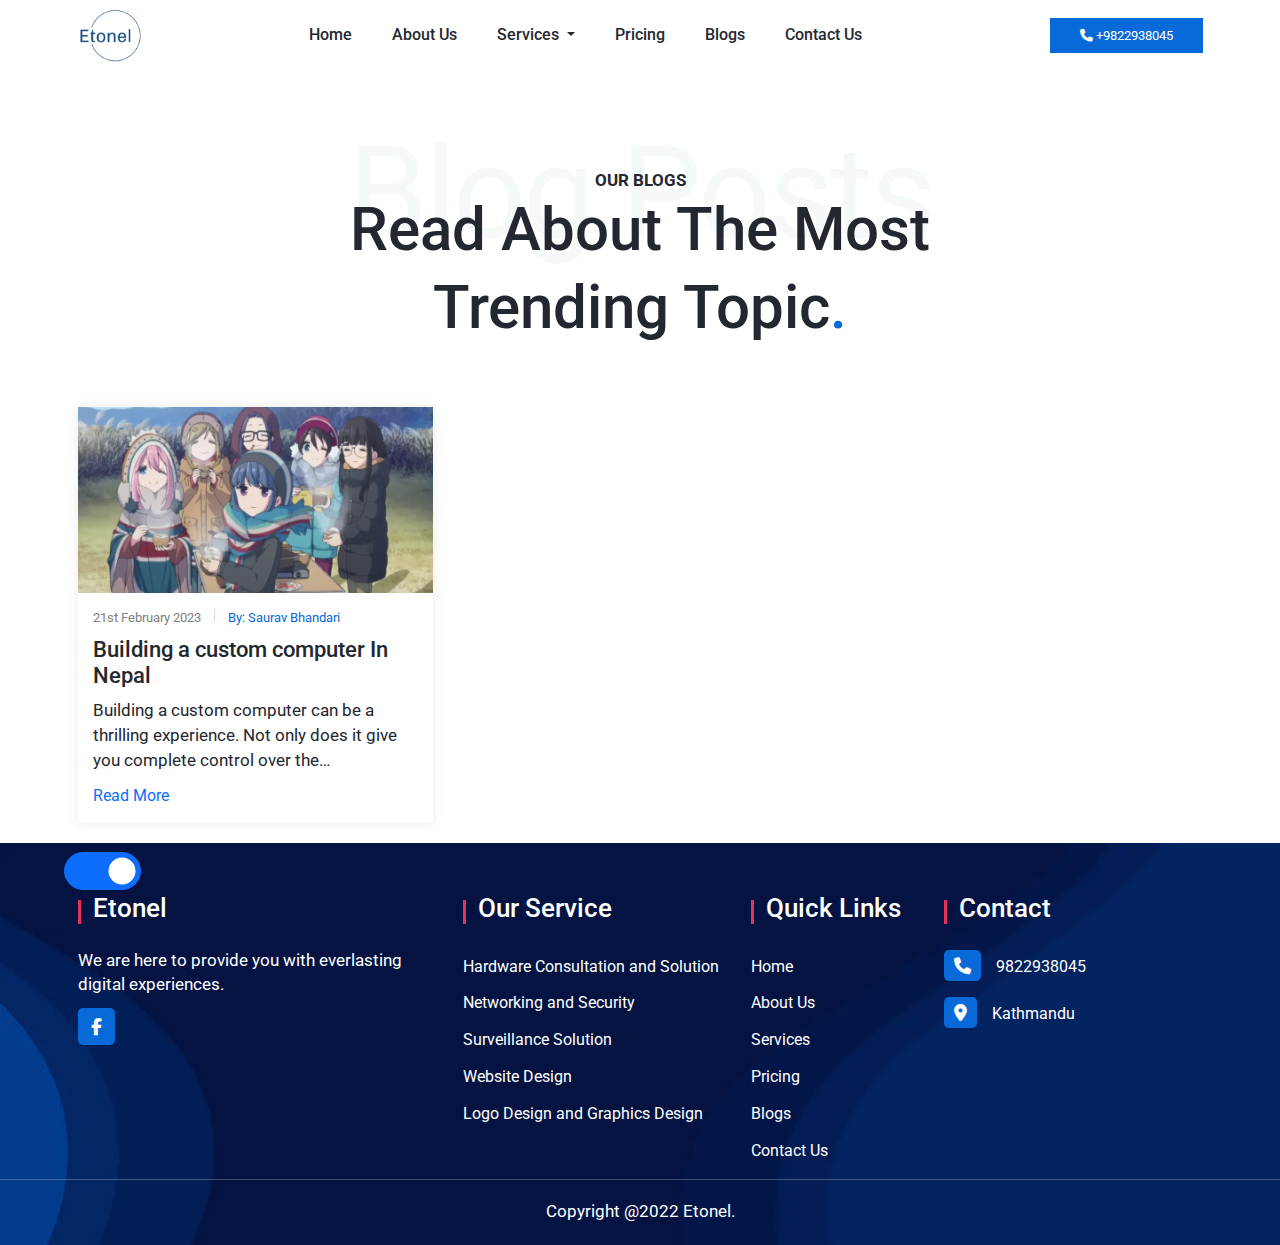
==== blogs/index.html @ bbca48eb "Blogs structure" ====
<!DOCTYPE html>
<html lang="en">
  <head>
    <meta charset="UTF-8" />
    <meta http-equiv="X-UA-Compatible" content="IE=edge" />
    <meta name="viewport" content="width=device-width, initial-scale=1.0" />
    <title>Blogs</title>
    <link
      rel="shortcut icon"
      href="../img/etonel-logo-temp.webp"
      type="image/x-icon"
    />
    <link rel="stylesheet" href="../styles/style.min.css" />
    <style>
      .blogs .card .card-body {
        background: linear-gradient(var(--color-primary) 0 0) no-repeat,
          linear-gradient(var(--color-primary) 0 0) no-repeat;
        background-size: 4px 0%, 4px 0%;
        background-position: left bottom, top right;
        transition: background-size 1s;
        padding: 1.5rem;
      }
      .blogs .card .card-body:hover {
        background-size: 4px 100%, 4px 100%;
      }
      .blogs .card .card-body p:first-of-type {
        color: gray;
        font-size: var(--h6-fontsize);
      }
      .blogs .card .card-body p:first-of-type .vr {
        margin: 0 1rem;
      }
      .blogs .card .card-body h2 {
        margin-bottom: 1rem;
        font-size: var(--h3-fontsize);
      }
      .blogs .card .card-body p:nth-of-type(2) {
        display: -webkit-box;
        -webkit-line-clamp: 3;
        -webkit-box-orient: vertical;
        overflow: hidden;
      }
    </style>
  </head>
  <body>
    <script src="../header.js"></script>
    <my-header></my-header>
    <main>
      <section class="blogs">
        <div class="container">
          <div class="section-heading">
            <h1>Our Blogs</h1>
            <p>Blog Posts</p>
            <p>Read About The Most Trending Topic<span>.</span></p>
          </div>
          <div class="row g-4 g-md-5 row-cols-1 row-cols-md-2 row-cols-lg-3">
            <div class="col">
              <div class="card">
                <img src="../img/yuru-camp-blog.webp" alt="" />
                <div class="card-body">
                  <p>
                    21st February 2023 <span class="vr"></span>
                    <span>By: Saurav Bhandari</span>
                  </p>
                  <h2>Building a custom computer In Nepal</h2>
                  <p>
                    Building a custom computer can be a thrilling experience.
                    Not only does it give you complete control over the
                    components you choose
                  </p>
                  <a
                    href="building-custom-computer-in-nepal.html"
                    class="stretched-link"
                    >Read More
                  </a>
                </div>
              </div>
            </div>
          </div>
        </div>
      </section>
    </main>
    <my-footer></my-footer>
    <script src="../footer.js"></script>
    <script
      src="https://cdn.jsdelivr.net/npm/bootstrap@5.3.0-alpha1/dist/js/bootstrap.bundle.min.js"
      integrity="sha384-w76AqPfDkMBDXo30jS1Sgez6pr3x5MlQ1ZAGC+nuZB+EYdgRZgiwxhTBTkF7CXvN"
      crossorigin="anonymous"
    ></script>
    <script src="../main.js"></script>
  </body>
</html>
---- styles/style.min.css ----
@import"https://cdn.jsdelivr.net/npm/bootstrap@5.3.0-alpha1/dist/css/bootstrap.min.css";@import"https://fonts.googleapis.com/css2?family=Roboto:wght@100;300;400;500;700;900&display=swap";@import"https://cdnjs.cloudflare.com/ajax/libs/font-awesome/6.2.1/css/all.min.css";:root{font-size:62.5%;--h1-fontsize: clamp(5.2rem, 4vw, 9.2rem);--h2-fontsize: clamp(2.5rem, 3vw, 4.1rem);--h3-fontsize: clamp(2rem, 1.7vw, 3rem);--p-h4-fontsize: clamp(1.6rem, 1.3vw, 2.5rem);--h5-fontsize: clamp(1.3rem, 1.1vw, 2rem);--h6-fontsize: clamp(1.1rem, 1vw, 1.6rem);--social-icon-fontsize: clamp(1.7rem, 1.1vw, 2.5rem);--footer-heading-fontsize: clamp(2rem, 2vw, 3.35rem);--clr-light: #fff;--clr-dark: #23272f;--card-background: #fff;--card-box-shadow: 0 0 10px 3px #0000000d;--color-primary: #086ad8;--color-secondary: #c0e6f0;--color-accent: #051242;--color-heading-h2: #f5f9fa;--foreground: var(--clr-dark);--background: var(--clr-light)}.darkmode{--card-background: #000;--card-box-shadow: 0 0 5px 0px #000;--color-primary: #086ad8;--color-secondary: #001b7e;--color-accent: #051242;--color-heading-h2: #c0e6f021;--foreground: var(--clr-light);--background: var(--clr-dark)}*,*::before,*::after{box-sizing:border-box;margin:0;padding:0;font:inherit}html{scroll-behavior:smooth}body{background:var(--background);color:var(--foreground);font-family:"Roboto",sans-serif;font-size:1.6rem;overflow-x:hidden;line-height:1.5}section{padding:10rem 0 2rem}section:hover .section-heading h2,section:hover .section-heading h1{background-size:.2rem 100%,.2rem 100%}section .section-heading h2,section .section-heading h1{background:linear-gradient(var(--color-primary) 0 0) no-repeat,linear-gradient(var(--color-primary) 0 0) no-repeat;background-size:.2rem 0%,.2rem 0%;background-position:left bottom,top right;transition:background-size 1s}p{color:var(--foreground);font-size:var(--p-h4-fontsize)}span{color:var(--color-primary)}a{text-decoration:none}h1{font-size:var(--h1-fontsize);font-weight:700}h2{font-size:var(--h2-fontsize)}h3{font-size:var(--h3-fontsize)}h4{font-size:var(--p-h4-fontsize)}h5{font-size:var(--h5-fontsize)}h6{font-size:var(--h6-fontsize)}img,picture,svg,video{max-width:100%;height:auto}.btn-all{display:inline-block;font-size:var(--h6-fontsize);padding:0rem 2.9rem;background-color:var(--color-primary);border:1px solid var(--color-primary);color:var(--clr-light);line-height:4.5rem;transition:background-color .5s}.btn-all:hover{background-color:var(--color-accent);border:1px solid var(--color-accent)}.primary-color{background-color:var(--color-primary)}.secondary-color{background-color:var(--color-secondary)}.accent-color{background-color:var(--color-accent)}header{background-color:var(--background);padding:1rem 0}header .navbar .navbar-brand img{width:5vw}@media(max-width: 991px){header .navbar .navbar-brand img{width:7vw}}@media(max-width: 576px){header .navbar .navbar-brand img{width:15vw}}header .navbar .nav-link{margin-right:3rem;font-weight:500;color:var(--foreground);transition:color .8s}header .navbar .nav-link:hover{color:var(--color-primary)}header .dropdown:hover .dropdown-menu{display:block}header .dropdown-menu{background-color:rgba(255,255,255,.664)}header .dropdown-item{font-size:var(--h5-fontsize)}header .btn-all{line-height:2.6}header .form-switch{position:fixed;font-size:var(--h2-fontsize);bottom:0;left:5%}.section-heading{text-align:center;position:relative;margin-bottom:6rem}.section-heading h2,.section-heading h1{text-transform:uppercase;font-size:var(--p-h4-fontsize);width:-moz-fit-content;width:fit-content;margin:0 auto;padding:0 .5rem}.section-heading p:first-of-type{position:absolute;left:50%;transform:translateX(-50%);font-size:clamp(7rem,10vw,16rem);color:var(--color-heading-h2);top:-43px;z-index:-1;letter-spacing:-3px;line-height:130px;width:100%}@media(width <= 576px){.section-heading p:first-of-type{line-height:1.2}}.section-heading p:nth-of-type(2){font-size:clamp(2.5rem,5vw,6rem);line-height:1.3;font-weight:500;width:60%;margin:auto}@media(width <= 576px){.section-heading p:nth-of-type(2){width:100%}}.card{background:var(--card-background);color:var(--foreground);box-shadow:var(--card-box-shadow);border:none}footer{padding:5rem 0rem 1rem;background:url("../img/footer-bg1.webp");background-repeat:no-repeat;background-size:cover;color:#fff}footer p{color:#fff}@media(width <= 576px){footer h2,footer h3{margin-bottom:1rem}}footer h2{margin-bottom:2rem}footer .socials a{color:#fff}footer .socials a i{border-radius:.5rem;background-color:var(--color-primary);font-size:var(--social-icon-fontsize);display:inline-block;padding:1rem 1.3rem;margin-right:1.3rem}footer h3{position:relative;z-index:1;font-size:var(--footer-heading-fontsize);margin-bottom:2.5rem;padding-left:1.5rem}footer h3::before{position:absolute;content:"";width:.3rem;height:100%;background:#e6335a;left:0;z-index:-1}footer h3::after{position:absolute;content:"";background:var(--color-accent);width:.7rem;height:.7rem;left:0;top:0;right:0;overflow:hidden;animation:footer-line 5s forwards 0s ease-in alternate infinite running}@keyframes footer-line{0%{transform:translateY(5%)}100%{transform:translateY(300%)}}footer ul{list-style:none;margin:0;padding:0}footer ul li{line-height:2.3}footer ul li a{color:var(--clr-light)}footer ul li a i{border-radius:.5rem;background-color:var(--color-primary);font-size:var(--social-icon-fontsize);display:inline-block;padding:.7rem 1rem;margin:0rem 1.5rem 1.5rem 0rem}footer hr{color:var(--clr-light)}/*# sourceMappingURL=style.min.css.map */
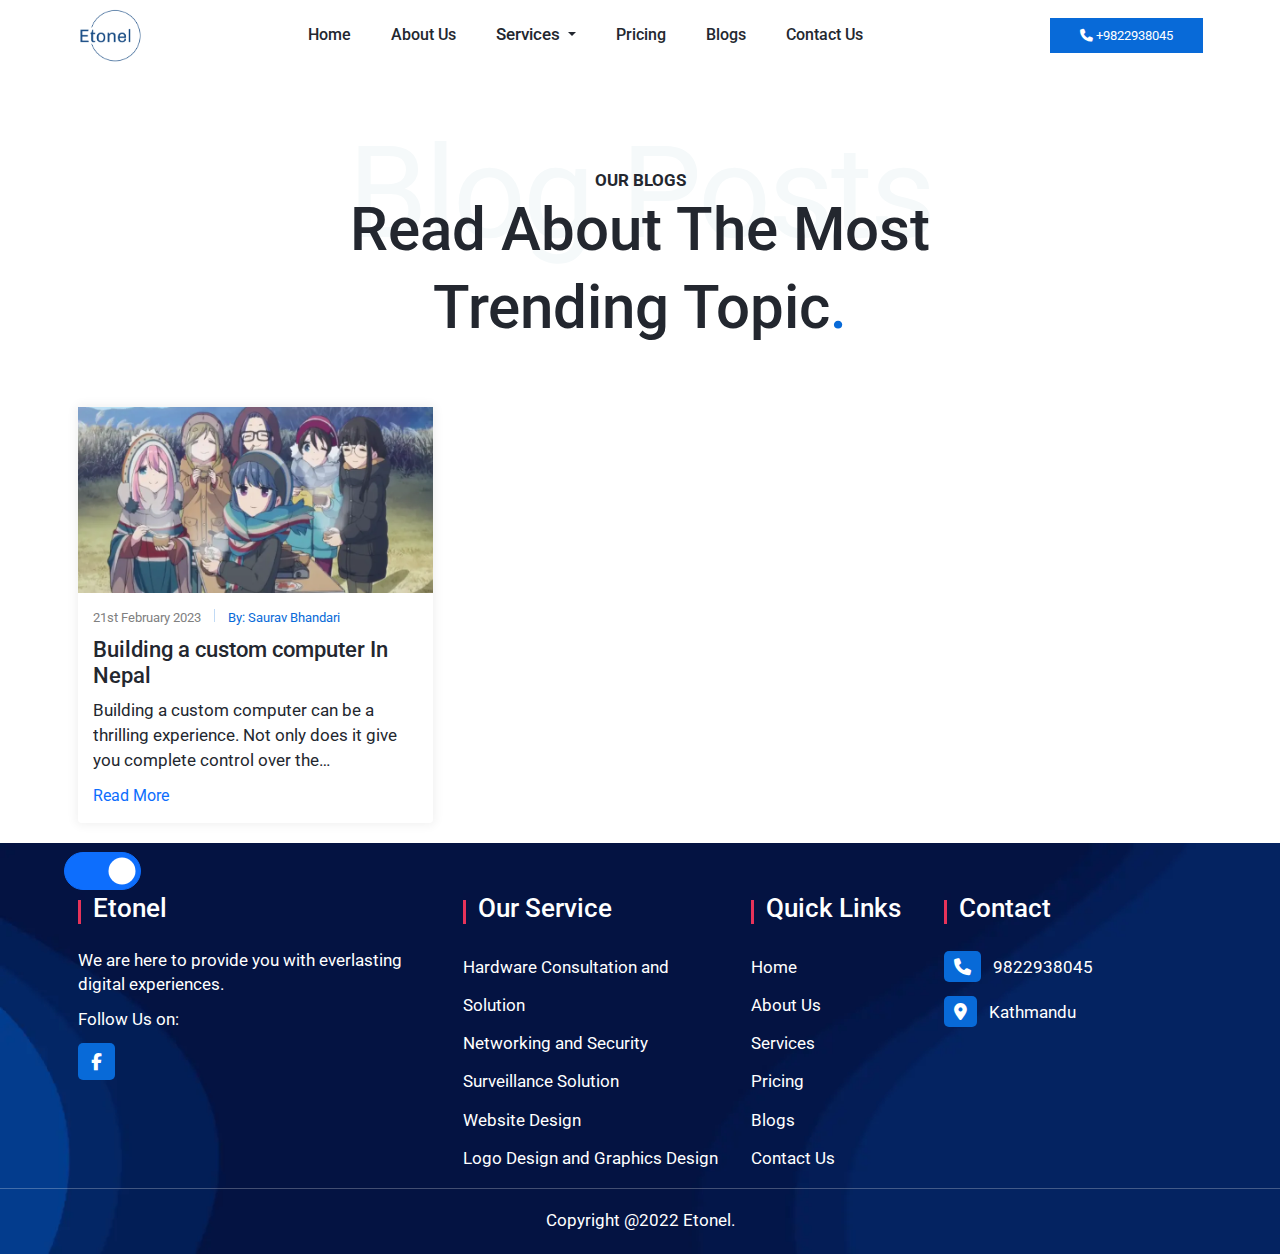
==== commit 6ee9fae7: "Fixed github" ====
--- a/blogs/index.html
+++ b/blogs/index.html
@@ -43,8 +43,89 @@
     </style>
   </head>
   <body>
-    <script src="../header.js"></script>
-    <my-header></my-header>
+    <header class="sticky-top py-0">
+      <div class="container">
+        <nav class="navbar navbar-expand-lg">
+          <a class="navbar-brand" href="../"
+            ><img src="../img/etonel-logo-temp.webp"
+          /></a>
+          <button
+            class="navbar-toggler"
+            type="button"
+            data-bs-toggle="collapse"
+            data-bs-target="#navbarNavAltMarkup"
+            aria-controls="navbarNavAltMarkup"
+            aria-expanded="false"
+            aria-label="Toggle navigation"
+          >
+            <span class="navbar-toggler-icon"></span>
+          </button>
+          <div class="collapse navbar-collapse" id="navbarNavAltMarkup">
+            <div class="navbar-nav mx-auto">
+              <a class="nav-link" href="../index.html">Home</a>
+              <a class="nav-link" href="../about-us.html">About Us</a>
+              <li class="nav-item dropdown">
+                <a
+                  class="nav-link dropdown-toggle"
+                  href="../#"
+                  role="button"
+                  data-bs-toggle="dropdown"
+                  aria-expanded="false"
+                >
+                  Services
+                </a>
+                <ul class="dropdown-menu">
+                  <li>
+                    <a class="dropdown-item" href="../services.html"
+                      >All Services</a
+                    >
+                  </li>
+                  <li>
+                    <a
+                      class="dropdown-item"
+                      href="../hardware-consultation-solution.html"
+                      >Hardware Consultation and Solution</a
+                    >
+                  </li>
+                  <li>
+                    <a
+                      class="dropdown-item"
+                      href="../networking-security-surveillance-solution.html"
+                      >Networking and Security Surveillance Solution</a
+                    >
+                  </li>
+                  <li>
+                    <a class="dropdown-item" href="../website-design.html"
+                      >Website Design</a
+                    >
+                  </li>
+                  <li>
+                    <a class="dropdown-item" href="../logo-graphics-design.html"
+                      >Logo Design and Graphics Design</a
+                    >
+                  </li>
+                </ul>
+              </li>
+              <a class="nav-link" href="../pricing.html">Pricing</a>
+              <a class="nav-link" href="../blogs/index.html">Blogs</a>
+              <a class="nav-link" href="../contact-us.html">Contact Us</a>
+            </div>
+          </div>
+          <a href="tel:9822938045" class="btn-all d-none d-lg-block"
+            ><i class="fa-solid fa-phone"> </i> +9822938045</a
+          >
+          <div class="form-switch">
+            <input
+              class="form-check-input dark-mode-toggle"
+              type="checkbox"
+              role="switch"
+              id="dark-mode-toggle"
+              checked
+            />
+          </div>
+        </nav>
+      </div>
+    </header>
     <main>
       <section class="blogs">
         <div class="container">
@@ -80,8 +161,80 @@
         </div>
       </section>
     </main>
-    <my-footer></my-footer>
-    <script src="../footer.js"></script>
+    <footer>
+      <div class="container">
+        <div class="row g-4 g-md-5">
+          <div class="col-12 col-md-6 col-lg-4">
+            <h3>Etonel</h3>
+            <p>
+              We are here to provide you with everlasting digital experiences.
+            </p>
+            <div class="socials">
+              <p>Follow Us on:</p>
+              <a
+                href="https://www.facebook.com/profile.php?id=100090161113381"
+                target="_blank"
+                ><i class="fab fa-facebook-f"></i
+              ></a>
+            </div>
+          </div>
+          <div class="col-12 col-md-6 col-lg-3">
+            <h3>Our Service</h3>
+            <ul>
+              <li>
+                <a href="../hardware-consultation-solution.html"
+                  >Hardware Consultation and Solution</a
+                >
+              </li>
+              <li>
+                <a href="../networking-security-surveillance-solution.html"
+                  >Networking and Security Surveillance Solution</a
+                >
+              </li>
+              <li><a href="../website-design.html">Website Design</a></li>
+              <li>
+                <a href="../logo-graphics-design.html"
+                  >Logo Design and Graphics Design</a
+                >
+              </li>
+            </ul>
+          </div>
+          <div class="col-12 col-md-6 col-lg-2">
+            <h3>Quick Links</h3>
+            <ul>
+              <li><a href="../">Home</a></li>
+              <li><a href="../about-us.html">About Us</a></li>
+              <li><a href="../services.html">Services</a></li>
+              <li><a href="../pricing.html">Pricing</a></li>
+              <li><a href="../blogs/index.html">Blogs</a></li>
+              <li><a href="../contact-us.html">Contact Us</a></li>
+            </ul>
+          </div>
+          <div class="col-12 col-md-6 col-lg-3">
+            <h3>Contact</h3>
+            <ul>
+              <li>
+                <a href="tel:9822938045"
+                  ><i class="fa-solid fa-phone"></i>9822938045</a
+                >
+              </li>
+              <li>
+                <a
+                  href="https://goo.gl/maps/kBCqeNANVbs2h7Vr5"
+                  rel="noopener"
+                  target="_blank"
+                  ><i class="fas fa-map-marker-alt"></i>Kathmandu</a
+                >
+              </li>
+            </ul>
+          </div>
+        </div>
+      </div>
+      <hr />
+      <div class="container pt-3">
+        <p class="text-center">Copyright @2022 Etonel.</p>
+      </div>
+    </footer>
     <script
       src="https://cdn.jsdelivr.net/npm/bootstrap@5.3.0-alpha1/dist/js/bootstrap.bundle.min.js"
       integrity="sha384-w76AqPfDkMBDXo30jS1Sgez6pr3x5MlQ1ZAGC+nuZB+EYdgRZgiwxhTBTkF7CXvN"
--- a/styles/style.min.css
+++ b/styles/style.min.css
@@ -1 +1 @@
-@import"https://cdn.jsdelivr.net/npm/bootstrap@5.3.0-alpha1/dist/css/bootstrap.min.css";@import"https://fonts.googleapis.com/css2?family=Roboto:wght@100;300;400;500;700;900&display=swap";@import"https://cdnjs.cloudflare.com/ajax/libs/font-awesome/6.2.1/css/all.min.css";:root{font-size:62.5%;--h1-fontsize: clamp(5.2rem, 4vw, 9.2rem);--h2-fontsize: clamp(2.5rem, 3vw, 4.1rem);--h3-fontsize: clamp(2rem, 1.7vw, 3rem);--p-h4-fontsize: clamp(1.6rem, 1.3vw, 2.5rem);--h5-fontsize: clamp(1.3rem, 1.1vw, 2rem);--h6-fontsize: clamp(1.1rem, 1vw, 1.6rem);--social-icon-fontsize: clamp(1.7rem, 1.1vw, 2.5rem);--footer-heading-fontsize: clamp(2rem, 2vw, 3.35rem);--clr-light: #fff;--clr-dark: #23272f;--card-background: #fff;--card-box-shadow: 0 0 10px 3px #0000000d;--color-primary: #086ad8;--color-secondary: #c0e6f0;--color-accent: #051242;--color-heading-h2: #f5f9fa;--foreground: var(--clr-dark);--background: var(--clr-light)}.darkmode{--card-background: #000;--card-box-shadow: 0 0 5px 0px #000;--color-primary: #086ad8;--color-secondary: #001b7e;--color-accent: #051242;--color-heading-h2: #c0e6f021;--foreground: var(--clr-light);--background: var(--clr-dark)}*,*::before,*::after{box-sizing:border-box;margin:0;padding:0;font:inherit}html{scroll-behavior:smooth}body{background:var(--background);color:var(--foreground);font-family:"Roboto",sans-serif;font-size:1.6rem;overflow-x:hidden;line-height:1.5}section{padding:10rem 0 2rem}section:hover .section-heading h2,section:hover .section-heading h1{background-size:.2rem 100%,.2rem 100%}section .section-heading h2,section .section-heading h1{background:linear-gradient(var(--color-primary) 0 0) no-repeat,linear-gradient(var(--color-primary) 0 0) no-repeat;background-size:.2rem 0%,.2rem 0%;background-position:left bottom,top right;transition:background-size 1s}p{color:var(--foreground);font-size:var(--p-h4-fontsize)}span{color:var(--color-primary)}a{text-decoration:none}h1{font-size:var(--h1-fontsize);font-weight:700}h2{font-size:var(--h2-fontsize)}h3{font-size:var(--h3-fontsize)}h4{font-size:var(--p-h4-fontsize)}h5{font-size:var(--h5-fontsize)}h6{font-size:var(--h6-fontsize)}img,picture,svg,video{max-width:100%;height:auto}.btn-all{display:inline-block;font-size:var(--h6-fontsize);padding:0rem 2.9rem;background-color:var(--color-primary);border:1px solid var(--color-primary);color:var(--clr-light);line-height:4.5rem;transition:background-color .5s}.btn-all:hover{background-color:var(--color-accent);border:1px solid var(--color-accent)}.primary-color{background-color:var(--color-primary)}.secondary-color{background-color:var(--color-secondary)}.accent-color{background-color:var(--color-accent)}header{background-color:var(--background);padding:1rem 0}header .navbar .navbar-brand img{width:5vw}@media(max-width: 991px){header .navbar .navbar-brand img{width:7vw}}@media(max-width: 576px){header .navbar .navbar-brand img{width:15vw}}header .navbar .nav-link{margin-right:3rem;font-weight:500;color:var(--foreground);transition:color .8s}header .navbar .nav-link:hover{color:var(--color-primary)}header .dropdown:hover .dropdown-menu{display:block}header .dropdown-menu{background-color:rgba(255,255,255,.664)}header .dropdown-item{font-size:var(--h5-fontsize)}header .btn-all{line-height:2.6}header .form-switch{position:fixed;font-size:var(--h2-fontsize);bottom:0;left:5%}.section-heading{text-align:center;position:relative;margin-bottom:6rem}.section-heading h2,.section-heading h1{text-transform:uppercase;font-size:var(--p-h4-fontsize);width:-moz-fit-content;width:fit-content;margin:0 auto;padding:0 .5rem}.section-heading p:first-of-type{position:absolute;left:50%;transform:translateX(-50%);font-size:clamp(7rem,10vw,16rem);color:var(--color-heading-h2);top:-43px;z-index:-1;letter-spacing:-3px;line-height:130px;width:100%}@media(width <= 576px){.section-heading p:first-of-type{line-height:1.2}}.section-heading p:nth-of-type(2){font-size:clamp(2.5rem,5vw,6rem);line-height:1.3;font-weight:500;width:60%;margin:auto}@media(width <= 576px){.section-heading p:nth-of-type(2){width:100%}}.card{background:var(--card-background);color:var(--foreground);box-shadow:var(--card-box-shadow);border:none}footer{padding:5rem 0rem 1rem;background:url("../img/footer-bg1.webp");background-repeat:no-repeat;background-size:cover;color:#fff}footer p{color:#fff}@media(width <= 576px){footer h2,footer h3{margin-bottom:1rem}}footer h2{margin-bottom:2rem}footer .socials a{color:#fff}footer .socials a i{border-radius:.5rem;background-color:var(--color-primary);font-size:var(--social-icon-fontsize);display:inline-block;padding:1rem 1.3rem;margin-right:1.3rem}footer h3{position:relative;z-index:1;font-size:var(--footer-heading-fontsize);margin-bottom:2.5rem;padding-left:1.5rem}footer h3::before{position:absolute;content:"";width:.3rem;height:100%;background:#e6335a;left:0;z-index:-1}footer h3::after{position:absolute;content:"";background:var(--color-accent);width:.7rem;height:.7rem;left:0;top:0;right:0;overflow:hidden;animation:footer-line 5s forwards 0s ease-in alternate infinite running}@keyframes footer-line{0%{transform:translateY(5%)}100%{transform:translateY(300%)}}footer ul{list-style:none;margin:0;padding:0}footer ul li{line-height:2.3}footer ul li a{color:var(--clr-light)}footer ul li a i{border-radius:.5rem;background-color:var(--color-primary);font-size:var(--social-icon-fontsize);display:inline-block;padding:.7rem 1rem;margin:0rem 1.5rem 1.5rem 0rem}footer hr{color:var(--clr-light)}/*# sourceMappingURL=style.min.css.map */+@import"https://cdn.jsdelivr.net/npm/bootstrap@5.3.0-alpha1/dist/css/bootstrap.min.css";@import"https://fonts.googleapis.com/css2?family=Roboto:wght@100;300;400;500;700;900&display=swap";@import"https://cdnjs.cloudflare.com/ajax/libs/font-awesome/6.2.1/css/all.min.css";:root{font-size:62.5%;--h1-fontsize: clamp(5.2rem, 4vw, 9.2rem);--h2-fontsize: clamp(2.5rem, 3vw, 4.1rem);--h3-fontsize: clamp(2rem, 1.7vw, 3rem);--p-h4-fontsize: clamp(1.6rem, 1.3vw, 2.5rem);--h5-fontsize: clamp(1.3rem, 1.1vw, 2rem);--h6-fontsize: clamp(1.1rem, 1vw, 1.6rem);--social-icon-fontsize: clamp(1.7rem, 1.1vw, 2.5rem);--footer-heading-fontsize: clamp(2rem, 2vw, 3.35rem);--clr-light: #fff;--clr-dark: #23272f;--card-background: #fff;--card-box-shadow: 0 0 10px 3px #0000000d;--color-primary: #086ad8;--color-secondary: #c0e6f0;--color-accent: #051242;--color-heading-h2: #f5f9fa;--foreground: var(--clr-dark);--background: var(--clr-light)}.darkmode{--card-background: #000;--card-box-shadow: 0 0 5px 0px #000;--color-primary: #086ad8;--color-secondary: #001b7e;--color-accent: #051242;--color-heading-h2: #c0e6f021;--foreground: var(--clr-light);--background: var(--clr-dark)}*,*::before,*::after{box-sizing:border-box;margin:0;padding:0;font:inherit}html{scroll-behavior:smooth}body{background:var(--background);color:var(--foreground);font-family:"Roboto",sans-serif;font-size:1.6rem;overflow-x:hidden;line-height:1.5}section{padding:10rem 0 2rem}section:hover .section-heading h2,section:hover .section-heading h1{background-size:.2rem 100%,.2rem 100%}section .section-heading h2,section .section-heading h1{background:linear-gradient(var(--color-primary) 0 0) no-repeat,linear-gradient(var(--color-primary) 0 0) no-repeat;background-size:.2rem 0%,.2rem 0%;background-position:left bottom,top right;transition:background-size 1s}p,li{color:var(--foreground);font-size:var(--p-h4-fontsize)}span{color:var(--color-primary)}a{text-decoration:none}h1{font-size:var(--h1-fontsize);font-weight:700}h2{font-size:var(--h2-fontsize)}h3{font-size:var(--h3-fontsize)}h4{font-size:var(--p-h4-fontsize)}h5{font-size:var(--h5-fontsize)}h6{font-size:var(--h6-fontsize)}img,picture,svg,video{max-width:100%;height:auto}.btn-all{display:inline-block;font-size:var(--h6-fontsize);padding:0rem 2.9rem;background-color:var(--color-primary);border:1px solid var(--color-primary);color:var(--clr-light);line-height:4.5rem;transition:background-color .5s}.btn-all:hover{background-color:var(--color-accent);border:1px solid var(--color-accent)}.primary-color{background-color:var(--color-primary)}.secondary-color{background-color:var(--color-secondary)}.accent-color{background-color:var(--color-accent)}header{background-color:var(--background);padding:1rem 0}header .navbar .navbar-brand img{width:5vw}@media(max-width: 991px){header .navbar .navbar-brand img{width:7vw}}@media(max-width: 576px){header .navbar .navbar-brand img{width:15vw}}header .navbar .nav-link{margin-right:3rem;font-weight:500;color:var(--foreground);transition:color .8s}header .navbar .nav-link:hover{color:var(--color-primary)}header .dropdown:hover .dropdown-menu{display:block}header .dropdown-menu{background-color:rgba(255,255,255,.664)}header .dropdown-item{font-size:var(--h5-fontsize)}header .btn-all{line-height:2.6}header .form-switch{position:fixed;font-size:var(--h2-fontsize);bottom:0;left:5%}.section-heading{text-align:center;position:relative;margin-bottom:6rem}.section-heading h2,.section-heading h1{text-transform:uppercase;font-size:var(--p-h4-fontsize);width:-moz-fit-content;width:fit-content;margin:0 auto;padding:0 .5rem}.section-heading p:first-of-type{position:absolute;left:50%;transform:translateX(-50%);font-size:clamp(7rem,10vw,16rem);color:var(--color-heading-h2);top:-43px;z-index:-1;letter-spacing:-3px;line-height:130px;width:100%}@media(width <= 576px){.section-heading p:first-of-type{line-height:1.2}}.section-heading p:nth-of-type(2){font-size:clamp(2.5rem,5vw,6rem);line-height:1.3;font-weight:500;width:60%;margin:auto}@media(width <= 576px){.section-heading p:nth-of-type(2){width:100%}}.card{background:var(--card-background);color:var(--foreground);box-shadow:var(--card-box-shadow);border:none}footer{padding:5rem 0rem 1rem;background:url("../img/footer-bg1.webp");background-repeat:no-repeat;background-size:cover;color:#fff}footer p{color:#fff}footer a{text-decoration:none;background-image:linear-gradient(90deg, #fff 0, #fff 95%);background-size:0 2px;background-repeat:no-repeat;background-position:left bottom;transition:background-size .5s ease}footer a:hover{background-size:100% 2px}@media(width <= 576px){footer h2,footer h3{margin-bottom:1rem}}footer h2{margin-bottom:2rem}footer .socials a{color:#fff}footer .socials a:hover{background-size:0}footer .socials a i{border-radius:.5rem;background-color:var(--color-primary);font-size:var(--social-icon-fontsize);display:inline-block;padding:1rem 1.3rem;margin-right:1.3rem}footer h3{position:relative;z-index:1;font-size:var(--footer-heading-fontsize);margin-bottom:2.5rem;padding-left:1.5rem}footer h3::before{position:absolute;content:"";width:.3rem;height:100%;background:#e6335a;left:0;z-index:-1}footer h3::after{position:absolute;content:"";background:var(--color-accent);width:.7rem;height:.7rem;left:0;top:0;right:0;overflow:hidden;animation:footer-line 5s forwards 0s ease-in alternate infinite running}@keyframes footer-line{0%{transform:translateY(5%)}100%{transform:translateY(300%)}}footer ul{list-style:none;margin:0;padding:0}footer ul li{line-height:2.3}footer ul li a{color:var(--clr-light)}footer ul li a:has(i):hover{background-size:0}footer ul li a i{border-radius:.5rem;background-color:var(--color-primary);font-size:var(--social-icon-fontsize);display:inline-block;padding:.7rem 1rem;margin:0rem 1.25rem 1.25rem 0rem}footer hr{color:var(--clr-light)}/*# sourceMappingURL=style.min.css.map */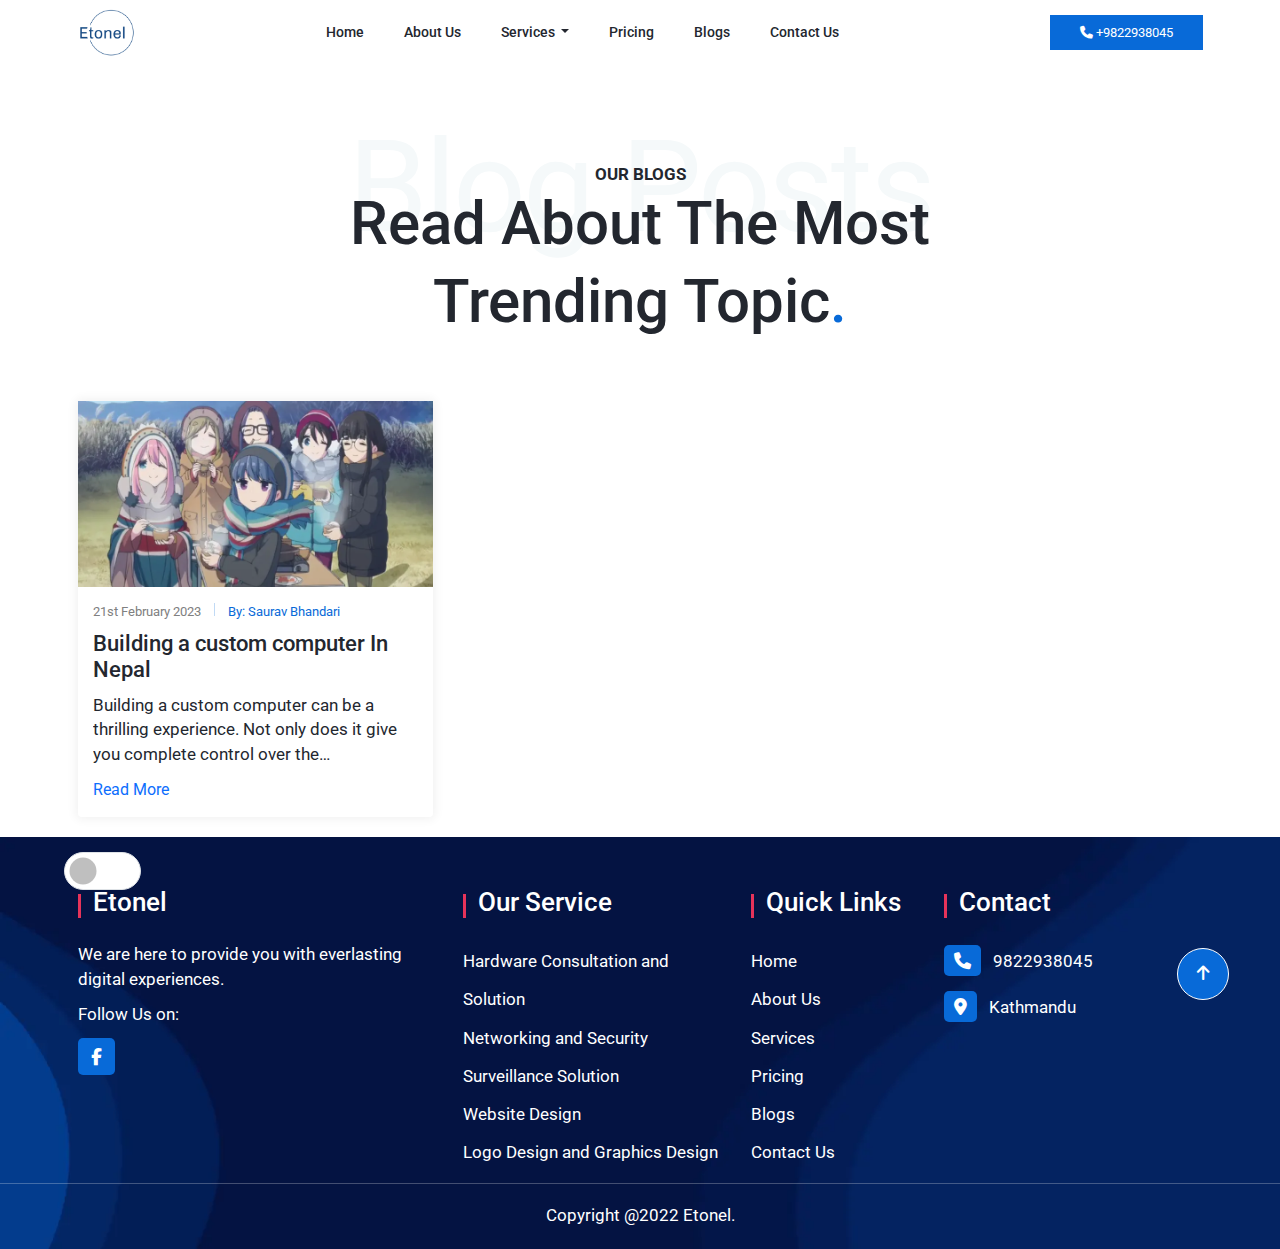
==== commit 184fff6f: "Fixed Header, darkmode, added sticky sidebar" ====
--- a/blogs/index.html
+++ b/blogs/index.html
@@ -43,37 +43,40 @@
     </style>
   </head>
   <body>
-    <header class="sticky-top py-0">
-      <div class="container">
-        <nav class="navbar navbar-expand-lg">
-          <a class="navbar-brand" href="../"
+    <header class="sticky-top">
+      <nav class="navbar navbar-expand-lg">
+        <div class="container">
+          <a class="navbar-brand" href="../" aria-label="Logo of Etonel"
             ><img src="../img/etonel-logo-temp.webp"
           /></a>
           <button
             class="navbar-toggler"
             type="button"
             data-bs-toggle="collapse"
-            data-bs-target="#navbarNavAltMarkup"
-            aria-controls="navbarNavAltMarkup"
+            data-bs-target="#navbarNavDropdown"
+            aria-controls="navbarNavDropdown"
             aria-expanded="false"
             aria-label="Toggle navigation"
           >
             <span class="navbar-toggler-icon"></span>
           </button>
-          <div class="collapse navbar-collapse" id="navbarNavAltMarkup">
-            <div class="navbar-nav mx-auto">
-              <a class="nav-link" href="../index.html">Home</a>
-              <a class="nav-link" href="../about-us.html">About Us</a>
+          <div class="collapse navbar-collapse" id="navbarNavDropdown">
+            <ul class="navbar-nav mx-auto">
+              <li class="nav-item mx-auto">
+                <a class="nav-link" href="../index.html">Home</a>
+              </li>
+              <li class="nav-item">
+                <a class="nav-link" href="../about-us.html">About Us</a>
+              </li>
               <li class="nav-item dropdown">
-                <a
+                <span
                   class="nav-link dropdown-toggle"
-                  href="../#"
                   role="button"
                   data-bs-toggle="dropdown"
                   aria-expanded="false"
                 >
                   Services
-                </a>
+                </span>
                 <ul class="dropdown-menu">
                   <li>
                     <a class="dropdown-item" href="../services.html"
@@ -106,10 +109,16 @@
                   </li>
                 </ul>
               </li>
-              <a class="nav-link" href="../pricing.html">Pricing</a>
-              <a class="nav-link" href="../blogs/index.html">Blogs</a>
-              <a class="nav-link" href="../contact-us.html">Contact Us</a>
-            </div>
+              <li class="nav-item">
+                <a class="nav-link" href="../pricing.html">Pricing</a>
+              </li>
+              <li class="nav-item">
+                <a class="nav-link" href="../blogs/index.html">Blogs</a>
+              </li>
+              <li class="nav-item">
+                <a class="nav-link" href="../contact-us.html">Contact Us</a>
+              </li>
+            </ul>
           </div>
           <a href="tel:9822938045" class="btn-all d-none d-lg-block"
             ><i class="fa-solid fa-phone"> </i> +9822938045</a
@@ -120,11 +129,10 @@
               type="checkbox"
               role="switch"
               id="dark-mode-toggle"
-              checked
             />
           </div>
-        </nav>
-      </div>
+        </div>
+      </nav>
     </header>
     <main>
       <section class="blogs">
@@ -162,6 +170,9 @@
       </section>
     </main>
     <footer>
+      <button class="go-to-top-btn" onclick="goToTop()" id="goToTop">
+        <i class="fa-solid fa-arrow-up"></i>
+      </button>
       <div class="container">
         <div class="row g-4 g-md-5">
           <div class="col-12 col-md-6 col-lg-4">
--- a/styles/style.min.css
+++ b/styles/style.min.css
@@ -1 +1 @@
-@import"https://cdn.jsdelivr.net/npm/bootstrap@5.3.0-alpha1/dist/css/bootstrap.min.css";@import"https://fonts.googleapis.com/css2?family=Roboto:wght@100;300;400;500;700;900&display=swap";@import"https://cdnjs.cloudflare.com/ajax/libs/font-awesome/6.2.1/css/all.min.css";:root{font-size:62.5%;--h1-fontsize: clamp(5.2rem, 4vw, 9.2rem);--h2-fontsize: clamp(2.5rem, 3vw, 4.1rem);--h3-fontsize: clamp(2rem, 1.7vw, 3rem);--p-h4-fontsize: clamp(1.6rem, 1.3vw, 2.5rem);--h5-fontsize: clamp(1.3rem, 1.1vw, 2rem);--h6-fontsize: clamp(1.1rem, 1vw, 1.6rem);--social-icon-fontsize: clamp(1.7rem, 1.1vw, 2.5rem);--footer-heading-fontsize: clamp(2rem, 2vw, 3.35rem);--clr-light: #fff;--clr-dark: #23272f;--card-background: #fff;--card-box-shadow: 0 0 10px 3px #0000000d;--color-primary: #086ad8;--color-secondary: #c0e6f0;--color-accent: #051242;--color-heading-h2: #f5f9fa;--foreground: var(--clr-dark);--background: var(--clr-light)}.darkmode{--card-background: #000;--card-box-shadow: 0 0 5px 0px #000;--color-primary: #086ad8;--color-secondary: #001b7e;--color-accent: #051242;--color-heading-h2: #c0e6f021;--foreground: var(--clr-light);--background: var(--clr-dark)}*,*::before,*::after{box-sizing:border-box;margin:0;padding:0;font:inherit}html{scroll-behavior:smooth}body{background:var(--background);color:var(--foreground);font-family:"Roboto",sans-serif;font-size:1.6rem;overflow-x:hidden;line-height:1.5}section{padding:10rem 0 2rem}section:hover .section-heading h2,section:hover .section-heading h1{background-size:.2rem 100%,.2rem 100%}section .section-heading h2,section .section-heading h1{background:linear-gradient(var(--color-primary) 0 0) no-repeat,linear-gradient(var(--color-primary) 0 0) no-repeat;background-size:.2rem 0%,.2rem 0%;background-position:left bottom,top right;transition:background-size 1s}p,li{color:var(--foreground);font-size:var(--p-h4-fontsize)}span{color:var(--color-primary)}a{text-decoration:none}h1{font-size:var(--h1-fontsize);font-weight:700}h2{font-size:var(--h2-fontsize)}h3{font-size:var(--h3-fontsize)}h4{font-size:var(--p-h4-fontsize)}h5{font-size:var(--h5-fontsize)}h6{font-size:var(--h6-fontsize)}img,picture,svg,video{max-width:100%;height:auto}.btn-all{display:inline-block;font-size:var(--h6-fontsize);padding:0rem 2.9rem;background-color:var(--color-primary);border:1px solid var(--color-primary);color:var(--clr-light);line-height:4.5rem;transition:background-color .5s}.btn-all:hover{background-color:var(--color-accent);border:1px solid var(--color-accent)}.primary-color{background-color:var(--color-primary)}.secondary-color{background-color:var(--color-secondary)}.accent-color{background-color:var(--color-accent)}header{background-color:var(--background);padding:1rem 0}header .navbar .navbar-brand img{width:5vw}@media(max-width: 991px){header .navbar .navbar-brand img{width:7vw}}@media(max-width: 576px){header .navbar .navbar-brand img{width:15vw}}header .navbar .nav-link{margin-right:3rem;font-weight:500;color:var(--foreground);transition:color .8s}header .navbar .nav-link:hover{color:var(--color-primary)}header .dropdown:hover .dropdown-menu{display:block}header .dropdown-menu{background-color:rgba(255,255,255,.664)}header .dropdown-item{font-size:var(--h5-fontsize)}header .btn-all{line-height:2.6}header .form-switch{position:fixed;font-size:var(--h2-fontsize);bottom:0;left:5%}.section-heading{text-align:center;position:relative;margin-bottom:6rem}.section-heading h2,.section-heading h1{text-transform:uppercase;font-size:var(--p-h4-fontsize);width:-moz-fit-content;width:fit-content;margin:0 auto;padding:0 .5rem}.section-heading p:first-of-type{position:absolute;left:50%;transform:translateX(-50%);font-size:clamp(7rem,10vw,16rem);color:var(--color-heading-h2);top:-43px;z-index:-1;letter-spacing:-3px;line-height:130px;width:100%}@media(width <= 576px){.section-heading p:first-of-type{line-height:1.2}}.section-heading p:nth-of-type(2){font-size:clamp(2.5rem,5vw,6rem);line-height:1.3;font-weight:500;width:60%;margin:auto}@media(width <= 576px){.section-heading p:nth-of-type(2){width:100%}}.card{background:var(--card-background);color:var(--foreground);box-shadow:var(--card-box-shadow);border:none}footer{padding:5rem 0rem 1rem;background:url("../img/footer-bg1.webp");background-repeat:no-repeat;background-size:cover;color:#fff}footer p{color:#fff}footer a{text-decoration:none;background-image:linear-gradient(90deg, #fff 0, #fff 95%);background-size:0 2px;background-repeat:no-repeat;background-position:left bottom;transition:background-size .5s ease}footer a:hover{background-size:100% 2px}@media(width <= 576px){footer h2,footer h3{margin-bottom:1rem}}footer h2{margin-bottom:2rem}footer .socials a{color:#fff}footer .socials a:hover{background-size:0}footer .socials a i{border-radius:.5rem;background-color:var(--color-primary);font-size:var(--social-icon-fontsize);display:inline-block;padding:1rem 1.3rem;margin-right:1.3rem}footer h3{position:relative;z-index:1;font-size:var(--footer-heading-fontsize);margin-bottom:2.5rem;padding-left:1.5rem}footer h3::before{position:absolute;content:"";width:.3rem;height:100%;background:#e6335a;left:0;z-index:-1}footer h3::after{position:absolute;content:"";background:var(--color-accent);width:.7rem;height:.7rem;left:0;top:0;right:0;overflow:hidden;animation:footer-line 5s forwards 0s ease-in alternate infinite running}@keyframes footer-line{0%{transform:translateY(5%)}100%{transform:translateY(300%)}}footer ul{list-style:none;margin:0;padding:0}footer ul li{line-height:2.3}footer ul li a{color:var(--clr-light)}footer ul li a:has(i):hover{background-size:0}footer ul li a i{border-radius:.5rem;background-color:var(--color-primary);font-size:var(--social-icon-fontsize);display:inline-block;padding:.7rem 1rem;margin:0rem 1.25rem 1.25rem 0rem}footer hr{color:var(--clr-light)}/*# sourceMappingURL=style.min.css.map */+@import"https://cdn.jsdelivr.net/npm/bootstrap@5.3.0-alpha1/dist/css/bootstrap.min.css";@import"https://fonts.googleapis.com/css2?family=Roboto:wght@100;300;400;500;700;900&display=swap";@import"https://cdnjs.cloudflare.com/ajax/libs/font-awesome/6.2.1/css/all.min.css";:root{font-size:62.5%;--h1-fontsize: clamp(5.2rem, 4vw, 9.2rem);--h2-fontsize: clamp(2.5rem, 3vw, 4.1rem);--h3-fontsize: clamp(2rem, 1.7vw, 3rem);--p-h4-fontsize: clamp(1.6rem, 1.3vw, 2.5rem);--h5-fontsize: clamp(1.3rem, 1.1vw, 2rem);--h6-fontsize: clamp(1.1rem, 1vw, 1.6rem);--social-icon-fontsize: clamp(1.7rem, 1.1vw, 2.5rem);--footer-heading-fontsize: clamp(2rem, 2vw, 3.35rem);--clr-light: #fff;--clr-dark: #23272f;--card-background: #fff;--card-box-shadow: 0 0 10px 3px #0000000d;--color-primary: #086ad8;--color-secondary: #c0e6f0;--color-accent: #051242;--color-heading-h2: #f5f9fa;--foreground: var(--clr-dark);--background: var(--clr-light)}.darkmode{--card-background: #000;--card-box-shadow: 0 0 5px 0px #000;--color-primary: #086ad8;--color-secondary: #001b7e;--color-accent: #051242;--color-heading-h2: #c0e6f021;--foreground: var(--clr-light);--background: var(--clr-dark)}*,*::before,*::after{box-sizing:border-box;margin:0;padding:0;font:inherit}html{scroll-behavior:smooth}body{background:var(--background);color:var(--foreground);font-family:"Roboto",sans-serif;font-size:1.6rem;overflow-x:hidden;line-height:1.5}section{padding:10rem 0 2rem}section:hover .section-heading h2,section:hover .section-heading h1{background-size:.2rem 100%,.2rem 100%}section .section-heading h2,section .section-heading h1{background:linear-gradient(var(--color-primary) 0 0) no-repeat,linear-gradient(var(--color-primary) 0 0) no-repeat;background-size:.2rem 0%,.2rem 0%;background-position:left bottom,top right;transition:background-size 1s}p,li{color:var(--foreground);font-size:var(--p-h4-fontsize)}span{color:var(--color-primary)}a{text-decoration:none}h1{font-size:var(--h1-fontsize);font-weight:700}h2{font-size:var(--h2-fontsize)}h3{font-size:var(--h3-fontsize)}h4{font-size:var(--p-h4-fontsize)}h5{font-size:var(--h5-fontsize)}h6{font-size:var(--h6-fontsize)}img,picture,svg,video{max-width:100%;height:auto}.btn-all{display:inline-block;font-size:var(--h6-fontsize);padding:0rem 2.9rem;background-color:var(--color-primary);border:1px solid var(--color-primary);color:var(--clr-light);line-height:4.5rem;transition:background-color .5s}.btn-all:hover{background-color:var(--color-accent);border:1px solid var(--color-accent)}.primary-color{background-color:var(--color-primary)}.secondary-color{background-color:var(--color-secondary)}.accent-color{background-color:var(--color-accent)}header{background-color:var(--background);padding:0}header .navbar .navbar-brand img{width:4.5vw}@media(max-width: 991px){header .navbar .navbar-brand img{width:7vw}}@media(max-width: 576px){header .navbar .navbar-brand img{width:15vw}}header .navbar .nav-item .nav-link{font-size:var(--h5-fontsize);margin-right:3rem;font-weight:500;color:var(--foreground);transition:color .8s}header .navbar .nav-item .nav-link:hover{color:var(--color-primary)}header .dropdown:hover .dropdown-menu{display:block}header .dropdown-menu{background-color:rgba(255,255,255,.664)}header .dropdown-item{font-size:var(--h5-fontsize)}header .btn-all{line-height:2.6}header .form-switch{position:fixed;font-size:var(--h2-fontsize);bottom:0;left:5%}.section-heading{text-align:center;position:relative;margin-bottom:6rem}.section-heading h2,.section-heading h1{text-transform:uppercase;font-size:var(--p-h4-fontsize);width:-moz-fit-content;width:fit-content;margin:0 auto;padding:0 .5rem}.section-heading p:first-of-type{position:absolute;left:50%;transform:translateX(-50%);font-size:clamp(7rem,10vw,16rem);color:var(--color-heading-h2);top:-43px;z-index:-1;letter-spacing:-3px;line-height:130px;width:100%}@media(width <= 576px){.section-heading p:first-of-type{line-height:1.2}}.section-heading p:nth-of-type(2){font-size:clamp(2.5rem,5vw,6rem);line-height:1.3;font-weight:500;width:60%;margin:auto}@media(width <= 576px){.section-heading p:nth-of-type(2){width:100%}}.card{background:var(--card-background);color:var(--foreground);box-shadow:var(--card-box-shadow);border:none}.card .card-body{padding:2rem}footer{padding:5rem 0rem 1rem;background:url("../img/footer-bg1.webp");background-repeat:no-repeat;background-size:cover;color:#fff}footer .go-to-top-btn{position:fixed;z-index:999;right:4%;bottom:-100px;transition:bottom .5s ease-in-out;width:var(--h1-fontsize);height:var(--h1-fontsize);border:1px solid #fff;border-radius:50%;background-color:var(--color-primary)}footer .go-to-top-btn i{line-height:var(--p-h4-fontsize);font-size:var(--p-h4-fontsize);color:#fff}footer p{color:#fff}footer a{text-decoration:none;background-image:linear-gradient(90deg, #fff 0, #fff 95%);background-size:0 2px;background-repeat:no-repeat;background-position:left bottom;transition:background-size .5s ease}footer a:hover{background-size:100% 2px}@media(width <= 576px){footer h2,footer h3{margin-bottom:1rem}}footer h2{margin-bottom:2rem}footer .socials a{color:#fff}footer .socials a:hover{background-size:0}footer .socials a i{border-radius:.5rem;background-color:var(--color-primary);font-size:var(--social-icon-fontsize);display:inline-block;padding:1rem 1.3rem;margin-right:1.3rem}footer h3{position:relative;z-index:1;font-size:var(--footer-heading-fontsize);margin-bottom:2.5rem;padding-left:1.5rem}footer h3::before{position:absolute;content:"";width:.3rem;height:100%;background:#e6335a;left:0;z-index:-1}footer h3::after{position:absolute;content:"";background:var(--color-accent);width:.7rem;height:.7rem;left:0;top:0;right:0;overflow:hidden;animation:footer-line 5s forwards 0s ease-in alternate infinite running}@keyframes footer-line{0%{transform:translateY(5%)}100%{transform:translateY(300%)}}footer ul{list-style:none;margin:0;padding:0}footer ul li{line-height:2.3}footer ul li a{color:var(--clr-light)}footer ul li a:has(i):hover{background-size:0}footer ul li a i{border-radius:.5rem;background-color:var(--color-primary);font-size:var(--social-icon-fontsize);display:inline-block;padding:.7rem 1rem;margin:0rem 1.25rem 1.25rem 0rem}footer hr{color:var(--clr-light)}/*# sourceMappingURL=style.min.css.map */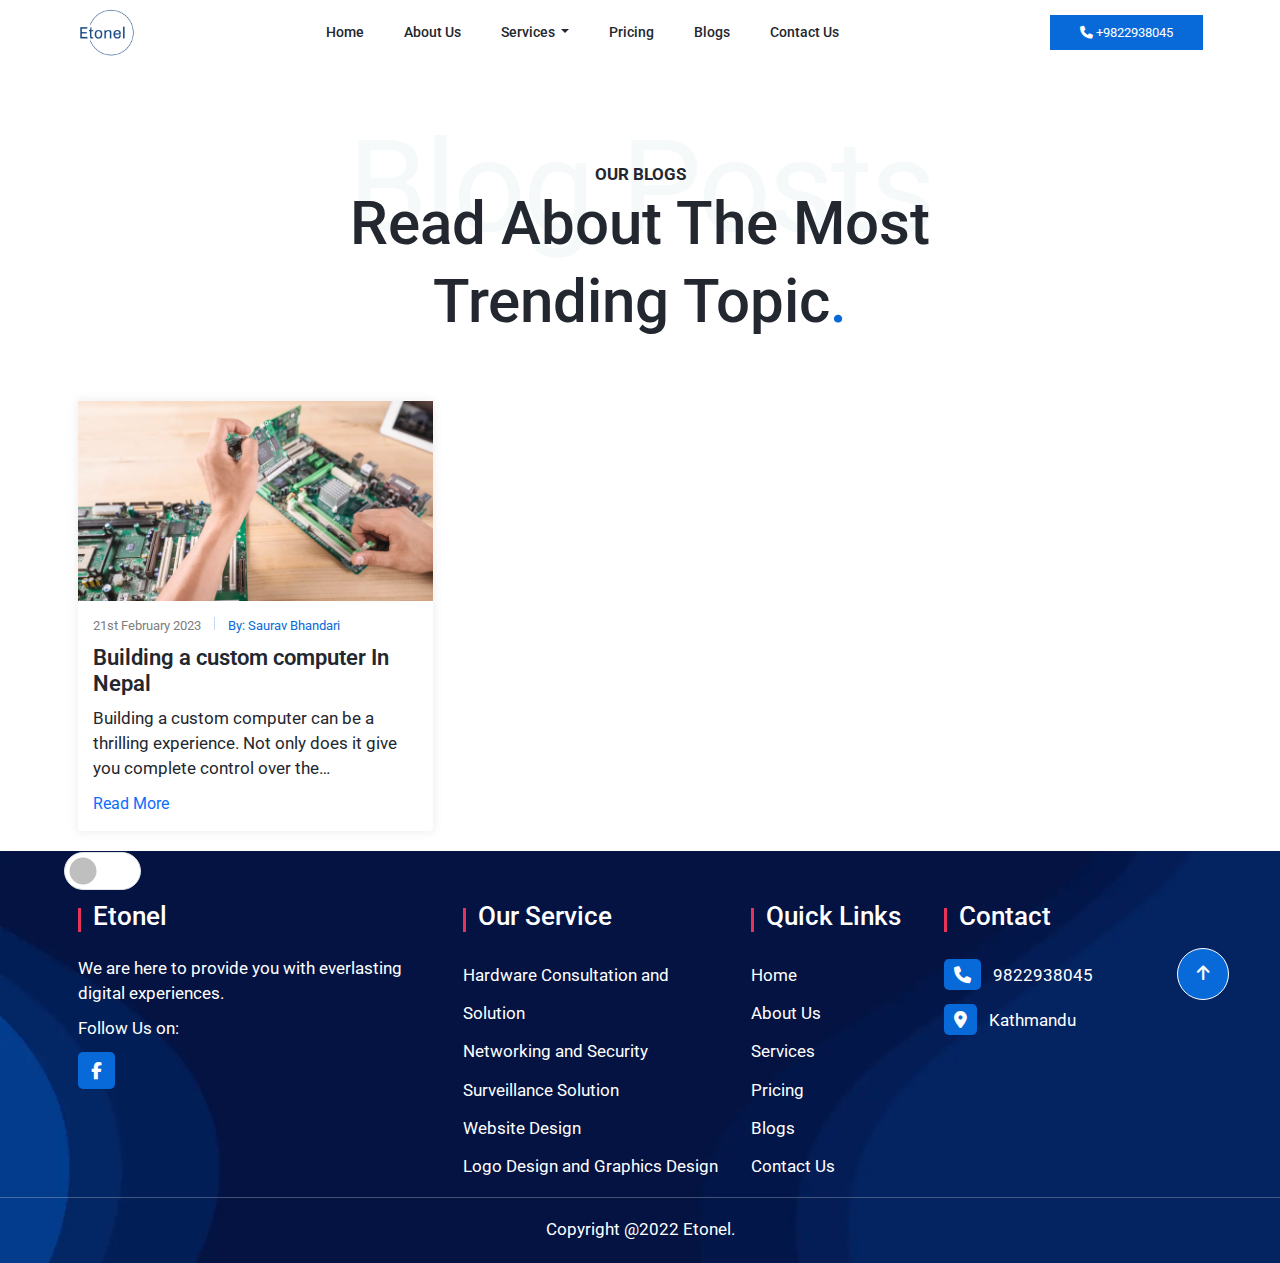
==== commit 56923ba3: "Added Images" ====
--- a/blogs/index.html
+++ b/blogs/index.html
@@ -145,7 +145,10 @@
           <div class="row g-4 g-md-5 row-cols-1 row-cols-md-2 row-cols-lg-3">
             <div class="col">
               <div class="card">
-                <img src="../img/yuru-camp-blog.webp" alt="" />
+                <img
+                  src="../img/building-custom-computer-in-nepal.webp"
+                  alt="Building a custom computer In Nepal"
+                />
                 <div class="card-body">
                   <p>
                     21st February 2023 <span class="vr"></span>
--- a/styles/style.min.css
+++ b/styles/style.min.css
@@ -1 +1 @@
-@import"https://cdn.jsdelivr.net/npm/bootstrap@5.3.0-alpha1/dist/css/bootstrap.min.css";@import"https://fonts.googleapis.com/css2?family=Roboto:wght@100;300;400;500;700;900&display=swap";@import"https://cdnjs.cloudflare.com/ajax/libs/font-awesome/6.2.1/css/all.min.css";:root{font-size:62.5%;--h1-fontsize: clamp(5.2rem, 4vw, 9.2rem);--h2-fontsize: clamp(2.5rem, 3vw, 4.1rem);--h3-fontsize: clamp(2rem, 1.7vw, 3rem);--p-h4-fontsize: clamp(1.6rem, 1.3vw, 2.5rem);--h5-fontsize: clamp(1.3rem, 1.1vw, 2rem);--h6-fontsize: clamp(1.1rem, 1vw, 1.6rem);--social-icon-fontsize: clamp(1.7rem, 1.1vw, 2.5rem);--footer-heading-fontsize: clamp(2rem, 2vw, 3.35rem);--clr-light: #fff;--clr-dark: #23272f;--card-background: #fff;--card-box-shadow: 0 0 10px 3px #0000000d;--color-primary: #086ad8;--color-secondary: #c0e6f0;--color-accent: #051242;--color-heading-h2: #f5f9fa;--foreground: var(--clr-dark);--background: var(--clr-light)}.darkmode{--card-background: #000;--card-box-shadow: 0 0 5px 0px #000;--color-primary: #086ad8;--color-secondary: #001b7e;--color-accent: #051242;--color-heading-h2: #c0e6f021;--foreground: var(--clr-light);--background: var(--clr-dark)}*,*::before,*::after{box-sizing:border-box;margin:0;padding:0;font:inherit}html{scroll-behavior:smooth}body{background:var(--background);color:var(--foreground);font-family:"Roboto",sans-serif;font-size:1.6rem;overflow-x:hidden;line-height:1.5}section{padding:10rem 0 2rem}section:hover .section-heading h2,section:hover .section-heading h1{background-size:.2rem 100%,.2rem 100%}section .section-heading h2,section .section-heading h1{background:linear-gradient(var(--color-primary) 0 0) no-repeat,linear-gradient(var(--color-primary) 0 0) no-repeat;background-size:.2rem 0%,.2rem 0%;background-position:left bottom,top right;transition:background-size 1s}p,li{color:var(--foreground);font-size:var(--p-h4-fontsize)}span{color:var(--color-primary)}a{text-decoration:none}h1{font-size:var(--h1-fontsize);font-weight:700}h2{font-size:var(--h2-fontsize)}h3{font-size:var(--h3-fontsize)}h4{font-size:var(--p-h4-fontsize)}h5{font-size:var(--h5-fontsize)}h6{font-size:var(--h6-fontsize)}img,picture,svg,video{max-width:100%;height:auto}.btn-all{display:inline-block;font-size:var(--h6-fontsize);padding:0rem 2.9rem;background-color:var(--color-primary);border:1px solid var(--color-primary);color:var(--clr-light);line-height:4.5rem;transition:background-color .5s}.btn-all:hover{background-color:var(--color-accent);border:1px solid var(--color-accent)}.primary-color{background-color:var(--color-primary)}.secondary-color{background-color:var(--color-secondary)}.accent-color{background-color:var(--color-accent)}header{background-color:var(--background);padding:0}header .navbar .navbar-brand img{width:4.5vw}@media(max-width: 991px){header .navbar .navbar-brand img{width:7vw}}@media(max-width: 576px){header .navbar .navbar-brand img{width:15vw}}header .navbar .nav-item .nav-link{font-size:var(--h5-fontsize);margin-right:3rem;font-weight:500;color:var(--foreground);transition:color .8s}header .navbar .nav-item .nav-link:hover{color:var(--color-primary)}header .dropdown:hover .dropdown-menu{display:block}header .dropdown-menu{background-color:rgba(255,255,255,.664)}header .dropdown-item{font-size:var(--h5-fontsize)}header .btn-all{line-height:2.6}header .form-switch{position:fixed;font-size:var(--h2-fontsize);bottom:0;left:5%}.section-heading{text-align:center;position:relative;margin-bottom:6rem}.section-heading h2,.section-heading h1{text-transform:uppercase;font-size:var(--p-h4-fontsize);width:-moz-fit-content;width:fit-content;margin:0 auto;padding:0 .5rem}.section-heading p:first-of-type{position:absolute;left:50%;transform:translateX(-50%);font-size:clamp(7rem,10vw,16rem);color:var(--color-heading-h2);top:-43px;z-index:-1;letter-spacing:-3px;line-height:130px;width:100%}@media(width <= 576px){.section-heading p:first-of-type{line-height:1.2}}.section-heading p:nth-of-type(2){font-size:clamp(2.5rem,5vw,6rem);line-height:1.3;font-weight:500;width:60%;margin:auto}@media(width <= 576px){.section-heading p:nth-of-type(2){width:100%}}.card{background:var(--card-background);color:var(--foreground);box-shadow:var(--card-box-shadow);border:none}.card .card-body{padding:2rem}footer{padding:5rem 0rem 1rem;background:url("../img/footer-bg1.webp");background-repeat:no-repeat;background-size:cover;color:#fff}footer .go-to-top-btn{position:fixed;z-index:999;right:4%;bottom:-100px;transition:bottom .5s ease-in-out;width:var(--h1-fontsize);height:var(--h1-fontsize);border:1px solid #fff;border-radius:50%;background-color:var(--color-primary)}footer .go-to-top-btn i{line-height:var(--p-h4-fontsize);font-size:var(--p-h4-fontsize);color:#fff}footer p{color:#fff}footer a{text-decoration:none;background-image:linear-gradient(90deg, #fff 0, #fff 95%);background-size:0 2px;background-repeat:no-repeat;background-position:left bottom;transition:background-size .5s ease}footer a:hover{background-size:100% 2px}@media(width <= 576px){footer h2,footer h3{margin-bottom:1rem}}footer h2{margin-bottom:2rem}footer .socials a{color:#fff}footer .socials a:hover{background-size:0}footer .socials a i{border-radius:.5rem;background-color:var(--color-primary);font-size:var(--social-icon-fontsize);display:inline-block;padding:1rem 1.3rem;margin-right:1.3rem}footer h3{position:relative;z-index:1;font-size:var(--footer-heading-fontsize);margin-bottom:2.5rem;padding-left:1.5rem}footer h3::before{position:absolute;content:"";width:.3rem;height:100%;background:#e6335a;left:0;z-index:-1}footer h3::after{position:absolute;content:"";background:var(--color-accent);width:.7rem;height:.7rem;left:0;top:0;right:0;overflow:hidden;animation:footer-line 5s forwards 0s ease-in alternate infinite running}@keyframes footer-line{0%{transform:translateY(5%)}100%{transform:translateY(300%)}}footer ul{list-style:none;margin:0;padding:0}footer ul li{line-height:2.3}footer ul li a{color:var(--clr-light)}footer ul li a:has(i):hover{background-size:0}footer ul li a i{border-radius:.5rem;background-color:var(--color-primary);font-size:var(--social-icon-fontsize);display:inline-block;padding:.7rem 1rem;margin:0rem 1.25rem 1.25rem 0rem}footer hr{color:var(--clr-light)}/*# sourceMappingURL=style.min.css.map */+@import"https://cdn.jsdelivr.net/npm/bootstrap@5.3.0-alpha1/dist/css/bootstrap.min.css";@import"https://fonts.googleapis.com/css2?family=Roboto:wght@100;300;400;500;700;900&display=swap";@import"https://cdnjs.cloudflare.com/ajax/libs/font-awesome/6.2.1/css/all.min.css";:root{font-size:62.5%;--h1-fontsize: clamp(5.2rem, 4vw, 9.2rem);--h2-fontsize: clamp(2.5rem, 3vw, 4.1rem);--h3-fontsize: clamp(2rem, 1.7vw, 3rem);--p-h4-fontsize: clamp(1.6rem, 1.3vw, 2.5rem);--h5-fontsize: clamp(1.3rem, 1.1vw, 2rem);--h6-fontsize: clamp(1.1rem, 1vw, 1.6rem);--social-icon-fontsize: clamp(1.7rem, 1.1vw, 2.5rem);--footer-heading-fontsize: clamp(2rem, 2vw, 3.35rem);--clr-light: #fff;--clr-dark: #23272f;--card-background: #fff;--card-box-shadow: 0 0 10px 3px #0000000d;--color-primary: #086ad8;--color-secondary: #c0e6f0;--color-accent: #051242;--color-heading-h2: #f5f9fa;--foreground: var(--clr-dark);--background: var(--clr-light)}.darkmode{--card-background: #000;--card-box-shadow: 0 0 5px 0px #000;--color-primary: #086ad8;--color-secondary: #001b7e;--color-accent: #051242;--color-heading-h2: #c0e6f021;--foreground: var(--clr-light);--background: var(--clr-dark)}*,*::before,*::after{box-sizing:border-box;margin:0;padding:0;font:inherit}html{scroll-behavior:smooth}body{background:var(--background);color:var(--foreground);font-family:"Roboto",sans-serif;font-size:1.6rem;overflow-x:hidden;line-height:1.5}section{padding:10rem 0 2rem}section:hover .section-heading h2,section:hover .section-heading h1{background-size:.2rem 100%,.2rem 100%}section .section-heading h2,section .section-heading h1{background:linear-gradient(var(--color-primary) 0 0) no-repeat,linear-gradient(var(--color-primary) 0 0) no-repeat;background-size:.2rem 0%,.2rem 0%;background-position:left bottom,top right;transition:background-size 1s}p,li{color:var(--foreground);font-size:var(--p-h4-fontsize)}span{color:var(--color-primary)}a{text-decoration:none}h1{font-size:var(--h1-fontsize);font-weight:700}h2{font-size:var(--h2-fontsize);font-weight:600}h3{font-size:var(--h3-fontsize)}h4{font-size:var(--p-h4-fontsize)}h5{font-size:var(--h5-fontsize)}h6{font-size:var(--h6-fontsize)}img,picture,svg,video{max-width:100%;height:auto}.btn-all{display:inline-block;font-size:var(--h6-fontsize);padding:0rem 2.9rem;background-color:var(--color-primary);border:1px solid var(--color-primary);color:var(--clr-light);line-height:4.5rem;transition:background-color .5s}.btn-all:hover{background-color:var(--color-accent);border:1px solid var(--color-accent)}.primary-color{background-color:var(--color-primary)}.secondary-color{background-color:var(--color-secondary)}.accent-color{background-color:var(--color-accent)}header{background-color:var(--background);padding:0}header .navbar .navbar-brand img{width:4.5vw}@media(max-width: 991px){header .navbar .navbar-brand img{width:7vw}}@media(max-width: 576px){header .navbar .navbar-brand img{width:15vw}}header .navbar .nav-item .nav-link{font-size:var(--h5-fontsize);margin-right:3rem;font-weight:500;color:var(--foreground);transition:color .8s}header .navbar .nav-item .nav-link:hover{color:var(--color-primary)}header .dropdown:hover .dropdown-menu{display:block}header .dropdown-menu{background-color:rgba(255,255,255,.664)}header .dropdown-item{font-size:var(--h5-fontsize)}header .btn-all{line-height:2.6}header .form-switch{position:fixed;font-size:var(--h2-fontsize);bottom:0;left:5%}.section-heading{text-align:center;position:relative;margin-bottom:6rem}.section-heading h2,.section-heading h1{text-transform:uppercase;font-size:var(--p-h4-fontsize);width:-moz-fit-content;width:fit-content;margin:0 auto;padding:0 .5rem}.section-heading p:first-of-type{position:absolute;left:50%;transform:translateX(-50%);font-size:clamp(7rem,10vw,16rem);color:var(--color-heading-h2);top:-43px;z-index:-1;letter-spacing:-3px;line-height:130px;width:100%}@media(width <= 576px){.section-heading p:first-of-type{line-height:1.2}}.section-heading p:nth-of-type(2){font-size:clamp(2.5rem,5vw,6rem);line-height:1.3;font-weight:500;width:60%;margin:auto}@media(width <= 576px){.section-heading p:nth-of-type(2){width:100%}}.card{background:var(--card-background);color:var(--foreground);box-shadow:var(--card-box-shadow);border:none}.card .card-body{padding:2rem}footer{padding:5rem 0rem 1rem;background:url("../img/footer-bg1.webp");background-repeat:no-repeat;background-size:cover;color:#fff}footer .go-to-top-btn{position:fixed;z-index:999;right:4%;bottom:-100px;transition:bottom .5s ease-in-out;width:var(--h1-fontsize);height:var(--h1-fontsize);border:1px solid #fff;border-radius:50%;background-color:var(--color-primary)}footer .go-to-top-btn i{line-height:var(--p-h4-fontsize);font-size:var(--p-h4-fontsize);color:#fff}footer p{color:#fff}footer a{text-decoration:none;background-image:linear-gradient(90deg, #fff 0, #fff 95%);background-size:0 2px;background-repeat:no-repeat;background-position:left bottom;transition:background-size .5s ease}footer a:hover{background-size:100% 2px}@media(width <= 576px){footer h2,footer h3{margin-bottom:1rem}}footer h2{margin-bottom:2rem}footer .socials a{color:#fff}footer .socials a:hover{background-size:0}footer .socials a i{border-radius:.5rem;background-color:var(--color-primary);font-size:var(--social-icon-fontsize);display:inline-block;padding:1rem 1.3rem;margin-right:1.3rem}footer h3{position:relative;z-index:1;font-size:var(--footer-heading-fontsize);margin-bottom:2.5rem;padding-left:1.5rem}footer h3::before{position:absolute;content:"";width:.3rem;height:100%;background:#e6335a;left:0;z-index:-1}footer h3::after{position:absolute;content:"";background:var(--color-accent);width:.7rem;height:.7rem;left:0;top:0;right:0;overflow:hidden;animation:footer-line 5s forwards 0s ease-in alternate infinite running}@keyframes footer-line{0%{transform:translateY(5%)}100%{transform:translateY(300%)}}footer ul{list-style:none;margin:0;padding:0}footer ul li{line-height:2.3}footer ul li a{color:var(--clr-light)}footer ul li a:has(i):hover{background-size:0}footer ul li a i{border-radius:.5rem;background-color:var(--color-primary);font-size:var(--social-icon-fontsize);display:inline-block;padding:.7rem 1rem;margin:0rem 1.25rem 1.25rem 0rem}footer hr{color:var(--clr-light)}#services img{margin:1.5rem 0}#services .row p{text-align:justify}#services .sidebar{position:sticky;top:10rem;height:80vh}#services .sidebar .services p{font-weight:500;font-size:var(--h3-fontsize)}#services .sidebar .services ul{padding-left:0}#services .sidebar .services ul li{position:relative;list-style-type:none;font-size:var(--h5-fontsize)}#services .sidebar .services ul li:hover:after{width:100%}#services .sidebar .services ul li:hover a{color:#fff}#services .sidebar .services ul li::after{content:"";background:linear-gradient(270deg, #2981e9 0%, var(--color-primary) 100%);position:absolute;height:100%;width:0;top:0;bottom:0;left:0;transition:width .5s ease-in-out;z-index:1}#services .sidebar .services ul li a{display:block;color:var(--foreground);border:1px solid rgba(189,188,191,.35);margin-bottom:1.5rem;padding:1rem 1.5rem;transition:color .5s ease-in-out;position:relative;z-index:2}#services .sidebar .services ul li a.active{border-color:var(--color-primary)}#services .sidebar .opening-hours{background:url("../img/opeining-hours.webp") rgba(35,39,47,.7215686275);background-blend-mode:multiply;background-size:cover;background-repeat:no-repeat;background-position:50% 10%;color:#fff}#services .sidebar .opening-hours p:first-of-type{font-size:var(--h3-fontsize)}#services .sidebar .opening-hours p{color:#fff;font-size:var(--p-h4-font-size)}/*# sourceMappingURL=style.min.css.map */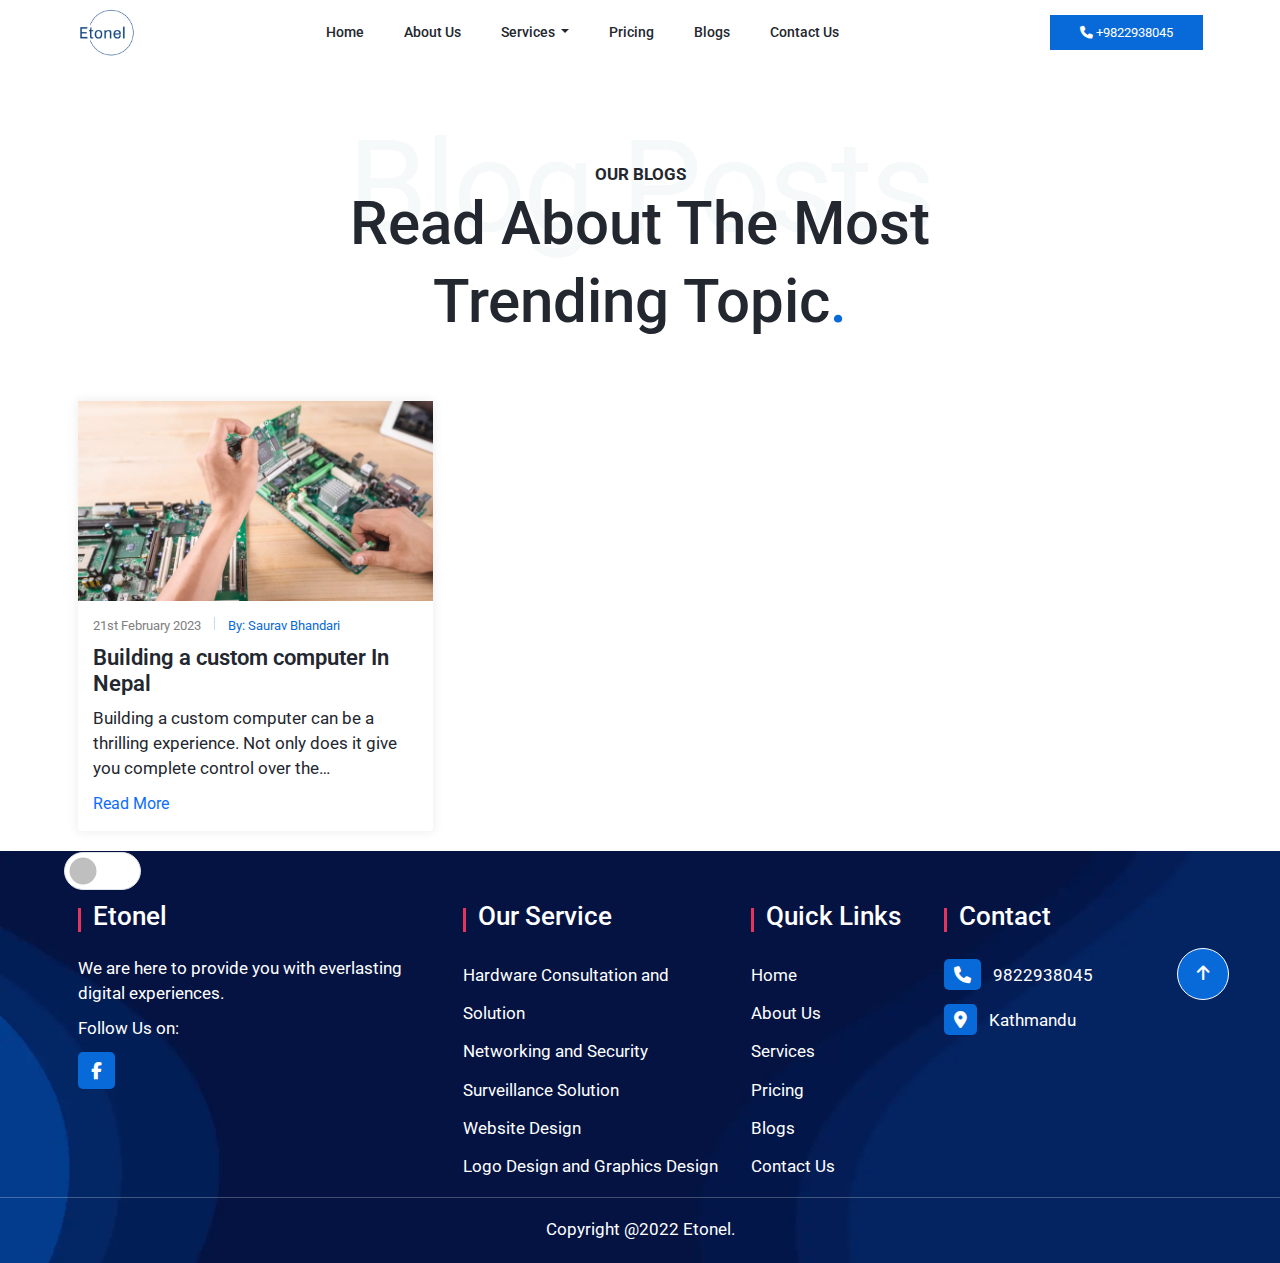
==== commit 35a774a5: "Added Canonical, meta tile and footer fix" ====
--- a/blogs/index.html
+++ b/blogs/index.html
@@ -4,7 +4,8 @@
     <meta charset="UTF-8" />
     <meta http-equiv="X-UA-Compatible" content="IE=edge" />
     <meta name="viewport" content="width=device-width, initial-scale=1.0" />
-    <title>Blogs</title>
+    <title>Blogs | Etonel</title>
+    <link rel="canonical" href="https://www.etonel.com/blogs" />
     <link
       rel="shortcut icon"
       href="../img/etonel-logo-temp.webp"
